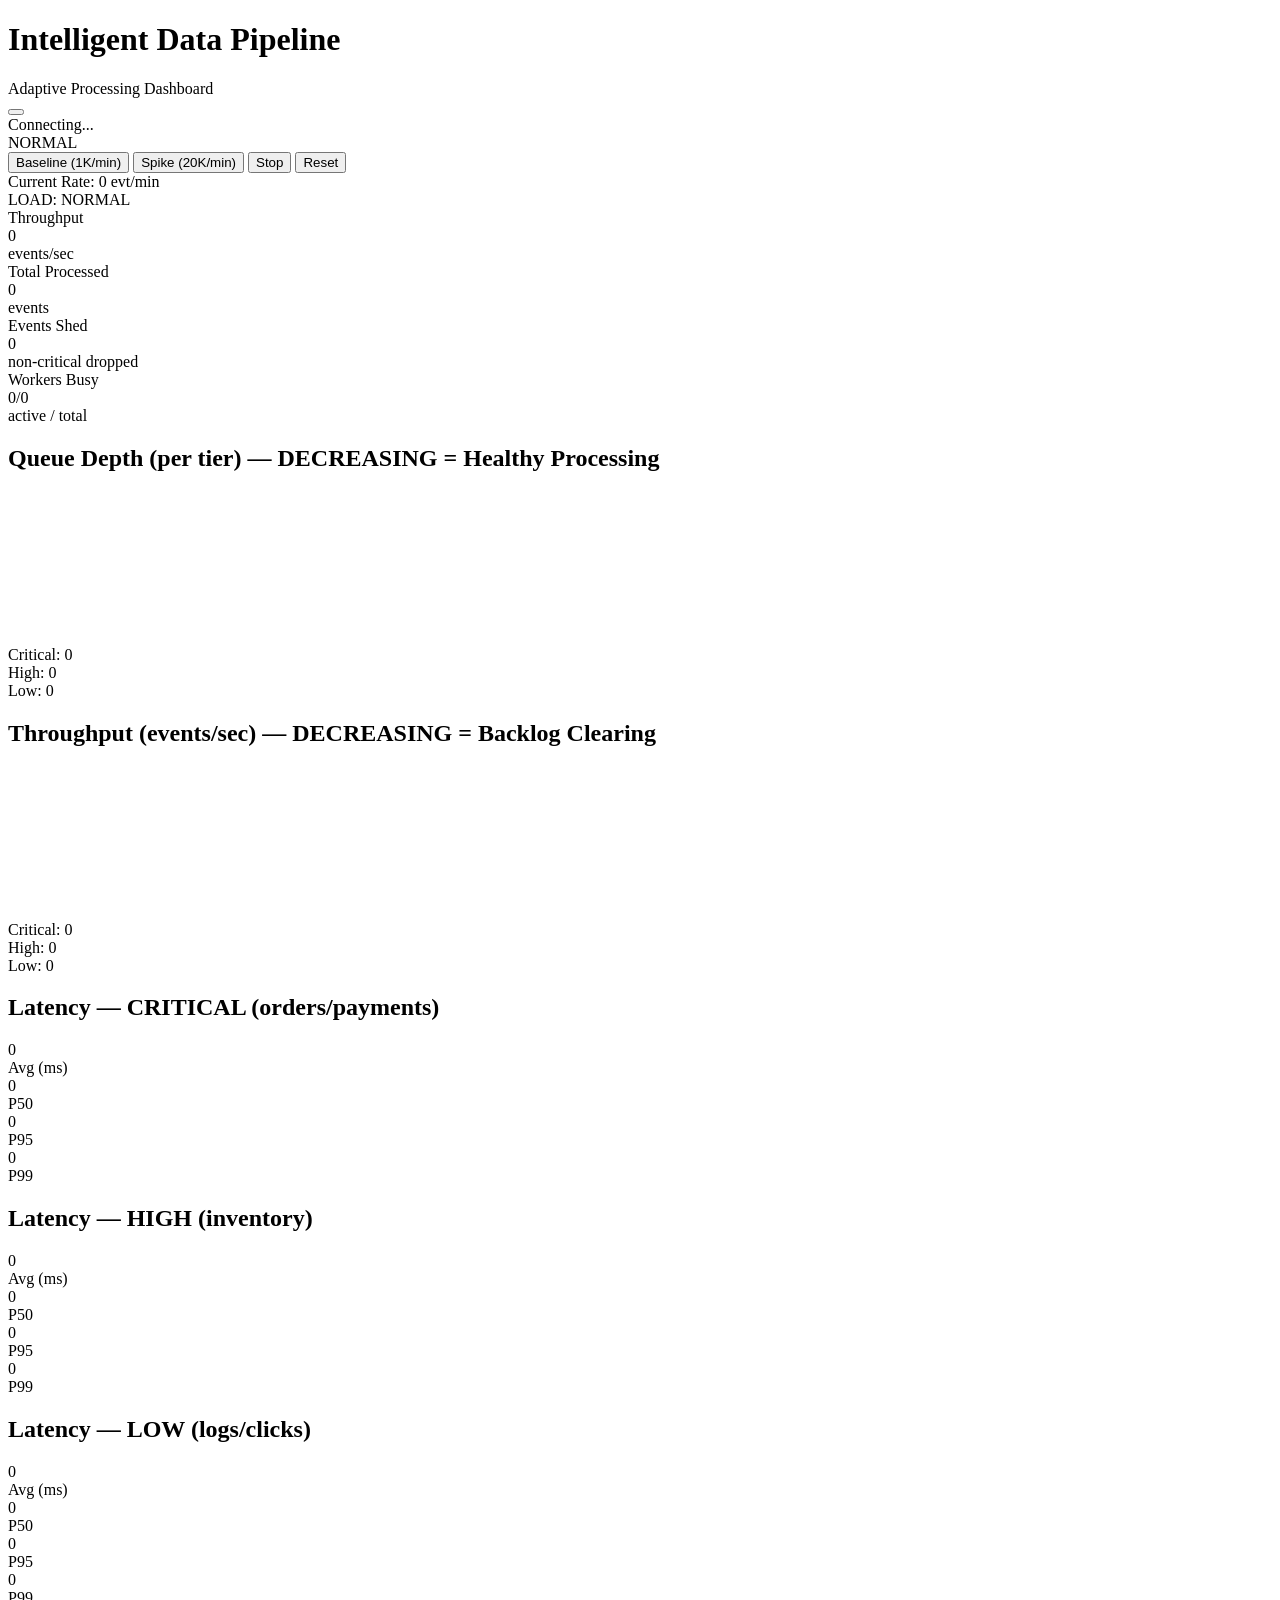
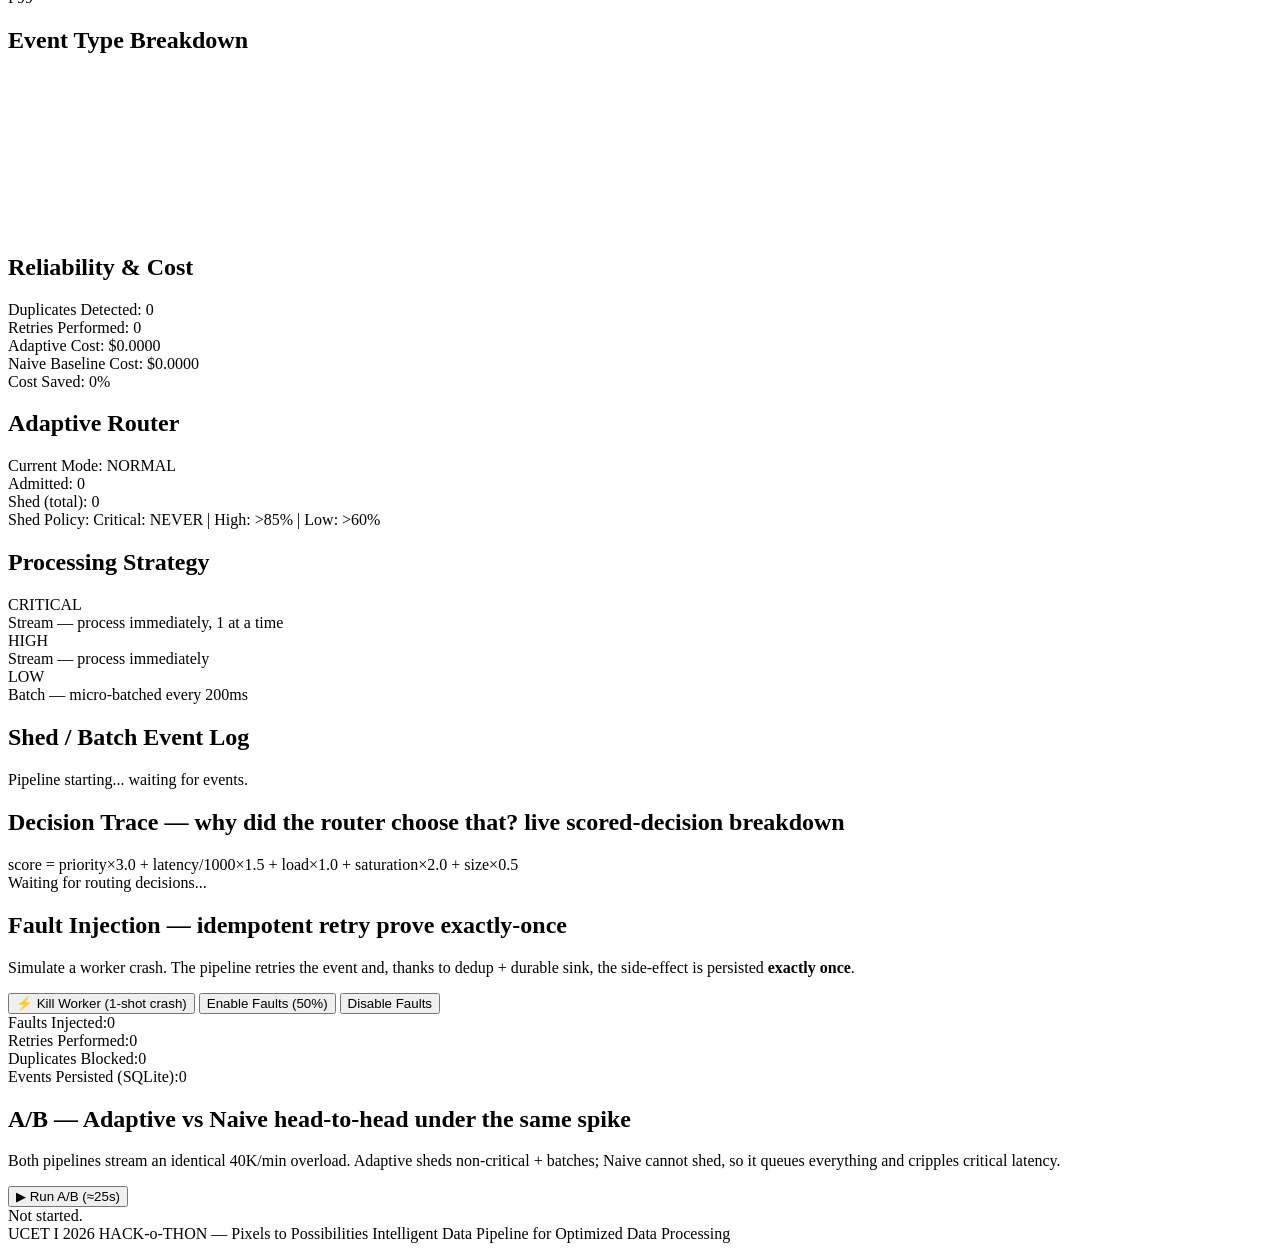
==== intelligence-pipline--master/dashboard/index.html @ bb222b97 "DataStream: Real-time E-commerce Analytics Pipeline with Grafana, Kafka, ClickHouse" ====
<!DOCTYPE html>
<html lang="en">
<head>
<meta charset="UTF-8">
<meta name="viewport" content="width=device-width, initial-scale=1.0">
<title>Intelligent Data Pipeline — Live Dashboard</title>
<link rel="stylesheet" href="/static/style.css">
</head>
<body>
<div class="container">
  <header>
    <div class="header-left">
      <h1>Intelligent Data Pipeline</h1>
      <span class="subtitle">Adaptive Processing Dashboard</span>
    </div>
    <div class="header-right">
      <button class="theme-toggle" id="themeToggle" onclick="toggleTheme()" title="Toggle light/dark mode"></button>
      <div class="status-badge" id="statusBadge">
        <span class="dot"></span>
        <span id="statusText">Connecting...</span>
      </div>
      <div class="mode-badge" id="modeBadge">NORMAL</div>
    </div>
  </header>

  <div class="controls">
    <button id="btnBaseline" class="btn btn-blue" onclick="setRate(1000)">Baseline (1K/min)</button>
    <button id="btnSpike" class="btn btn-red" onclick="setRate(20000)">Spike (20K/min)</button>
    <button id="btnStop" class="btn btn-gray" onclick="togglePipeline()">Stop</button>
    <button class="btn btn-outline" onclick="resetPipeline()">Reset</button>
    <div class="rate-display">
      <span class="label">Current Rate:</span>
      <span id="currentRate" class="value">0</span>
      <span class="unit">evt/min</span>
    </div>
    <div class="overload-indicator" id="overloadIndicator">
      <span class="ol-dot"></span>
      <span id="overloadText">LOAD: NORMAL</span>
    </div>
  </div>

  <div class="kpi-row">
    <div class="kpi-card">
      <div class="kpi-label">Throughput</div>
      <div class="kpi-value" id="kpiThroughput">0</div>
      <div class="kpi-unit">events/sec</div>
    </div>
    <div class="kpi-card">
      <div class="kpi-label">Total Processed</div>
      <div class="kpi-value" id="kpiProcessed">0</div>
      <div class="kpi-unit">events</div>
    </div>
    <div class="kpi-card kpi-shed">
      <div class="kpi-label">Events Shed</div>
      <div class="kpi-value" id="kpiShed">0</div>
      <div class="kpi-unit">non-critical dropped</div>
    </div>
    <div class="kpi-card">
      <div class="kpi-label">Workers Busy</div>
      <div class="kpi-value"><span id="kpiWorkersBusy">0</span>/<span id="kpiWorkersTotal">0</span></div>
      <div class="kpi-unit">active / total</div>
    </div>
  </div>

  <div class="grid-2">
    <div class="card">
      <h2>Queue Depth (per tier) — DECREASING = Healthy Processing</h2>
      <div class="chart-container">
        <canvas id="queueChart"></canvas>
      </div>
      <div class="queue-stats">
        <div class="qstat qstat-critical">
          <span class="qstat-dot"></span>Critical: <span id="qCritical">0</span>
        </div>
        <div class="qstat qstat-high">
          <span class="qstat-dot"></span>High: <span id="qHigh">0</span>
        </div>
        <div class="qstat qstat-low">
          <span class="qstat-dot"></span>Low: <span id="qLow">0</span>
        </div>
      </div>
    </div>

    <div class="card">
      <h2>Throughput (events/sec) — DECREASING = Backlog Clearing</h2>
      <div class="chart-container">
        <canvas id="throughputChart"></canvas>
      </div>
      <div class="queue-stats">
        <div class="qstat qstat-critical">
          <span class="qstat-dot"></span>Critical: <span id="tCritical">0</span>
        </div>
        <div class="qstat qstat-high">
          <span class="qstat-dot"></span>High: <span id="tHigh">0</span>
        </div>
        <div class="qstat qstat-low">
          <span class="qstat-dot"></span>Low: <span id="tLow">0</span>
        </div>
      </div>
    </div>
  </div>

  <div class="grid-3">
    <div class="card latency-card">
      <h2>Latency — CRITICAL (orders/payments)</h2>
      <div class="latency-row">
        <div class="lat-item">
          <div class="lat-value" id="latCAvg">0</div>
          <div class="lat-label">Avg (ms)</div>
        </div>
        <div class="lat-item">
          <div class="lat-value" id="latCP50">0</div>
          <div class="lat-label">P50</div>
        </div>
        <div class="lat-item">
          <div class="lat-value" id="latCP95">0</div>
          <div class="lat-label">P95</div>
        </div>
        <div class="lat-item">
          <div class="lat-value" id="latCP99">0</div>
          <div class="lat-label">P99</div>
        </div>
      </div>
    </div>

    <div class="card latency-card">
      <h2>Latency — HIGH (inventory)</h2>
      <div class="latency-row">
        <div class="lat-item">
          <div class="lat-value" id="latHAvg">0</div>
          <div class="lat-label">Avg (ms)</div>
        </div>
        <div class="lat-item">
          <div class="lat-value" id="latHP50">0</div>
          <div class="lat-label">P50</div>
        </div>
        <div class="lat-item">
          <div class="lat-value" id="latHP95">0</div>
          <div class="lat-label">P95</div>
        </div>
        <div class="lat-item">
          <div class="lat-value" id="latHP99">0</div>
          <div class="lat-label">P99</div>
        </div>
      </div>
    </div>

    <div class="card latency-card">
      <h2>Latency — LOW (logs/clicks)</h2>
      <div class="latency-row">
        <div class="lat-item">
          <div class="lat-value" id="latLAvg">0</div>
          <div class="lat-label">Avg (ms)</div>
        </div>
        <div class="lat-item">
          <div class="lat-value" id="latLP50">0</div>
          <div class="lat-label">P50</div>
        </div>
        <div class="lat-item">
          <div class="lat-value" id="latLP95">0</div>
          <div class="lat-label">P95</div>
        </div>
        <div class="lat-item">
          <div class="lat-value" id="latLP99">0</div>
          <div class="lat-label">P99</div>
        </div>
      </div>
    </div>
  </div>

  <div class="grid-2">
    <div class="card">
      <h2>Event Type Breakdown</h2>
      <div class="chart-container" style="height:160px">
        <canvas id="breakdownChart"></canvas>
      </div>
      <div class="breakdown-grid" id="breakdownGrid"></div>
    </div>

    <div class="card">
      <h2>Reliability & Cost</h2>
      <div class="routing-info">
        <div class="route-row">
          <span class="route-label">Duplicates Detected:</span>
          <span class="route-value" id="relDedup">0</span>
        </div>
        <div class="route-row">
          <span class="route-label">Retries Performed:</span>
          <span class="route-value" id="relRetried">0</span>
        </div>
        <div class="route-row">
          <span class="route-label">Adaptive Cost:</span>
          <span class="route-value" id="relCostAdaptive">$0.0000</span>
        </div>
        <div class="route-row">
          <span class="route-label">Naive Baseline Cost:</span>
          <span class="route-value route-shed" id="relCostNaive">$0.0000</span>
        </div>
        <div class="route-row">
          <span class="route-label">Cost Saved:</span>
          <span class="route-value route-cost" id="relCostSaved">0%</span>
        </div>
      </div>
    </div>
  </div>

  <div class="grid-2">
    <div class="card">
      <h2>Adaptive Router</h2>
      <div class="routing-info">
        <div class="route-row">
          <span class="route-label">Current Mode:</span>
          <span class="route-value" id="routeMode">NORMAL</span>
        </div>
        <div class="route-row">
          <span class="route-label">Admitted:</span>
          <span class="route-value" id="routeAdmitted">0</span>
        </div>
        <div class="route-row">
          <span class="route-label">Shed (total):</span>
          <span class="route-value route-shed" id="routeShed">0</span>
        </div>
        <div class="route-row">
          <span class="route-label">Shed Policy:</span>
          <span class="route-value route-policy" id="routePolicy">Critical: NEVER | High: &gt;85% | Low: &gt;60%</span>
        </div>
      </div>
    </div>

    <div class="card">
      <h2>Processing Strategy</h2>
      <div class="strategy-visual">
        <div class="strategy-tier">
          <div class="tier-bar tier-critical"></div>
          <div class="tier-info">
            <div class="tier-name">CRITICAL</div>
            <div class="tier-desc" id="stratCritical">Stream — process immediately, 1 at a time</div>
          </div>
        </div>
        <div class="strategy-tier">
          <div class="tier-bar tier-high"></div>
          <div class="tier-info">
            <div class="tier-name">HIGH</div>
            <div class="tier-desc" id="stratHigh">Stream — process immediately</div>
          </div>
        </div>
        <div class="strategy-tier">
          <div class="tier-bar tier-low"></div>
          <div class="tier-info">
            <div class="tier-name">LOW</div>
            <div class="tier-desc" id="stratLow">Batch — micro-batched every 200ms</div>
          </div>
        </div>
      </div>
    </div>
  </div>

  <div class="card shed-log-card">
    <h2>Shed / Batch Event Log</h2>
    <div class="shed-log" id="shedLog">
      <div class="log-entry log-info">Pipeline starting... waiting for events.</div>
    </div>
  </div>

  <div class="card trace-card">
    <h2>Decision Trace — why did the router choose that? <span class="hint">live scored-decision breakdown</span></h2>
    <div class="trace-formula">
      score = priority×3.0 + latency/1000×1.5 + load×1.0 + saturation×2.0 + size×0.5
    </div>
    <div class="trace-list" id="traceList">
      <div class="log-entry log-info">Waiting for routing decisions...</div>
    </div>
  </div>

  <div class="grid-2">
    <div class="card">
      <h2>Fault Injection — idempotent retry <span class="hint">prove exactly-once</span></h2>
      <p class="panel-sub">Simulate a worker crash. The pipeline retries the event and, thanks to dedup + durable sink, the side-effect is persisted <strong>exactly once</strong>.</p>
      <div class="route-row">
        <button id="btnKill" class="btn btn-red" onclick="killWorker()">⚡ Kill Worker (1-shot crash)</button>
        <button class="btn btn-purple" onclick="enableFaults()">Enable Faults (50%)</button>
        <button class="btn btn-gray" onclick="disableFaults()">Disable Faults</button>
      </div>
      <div class="routing-info">
        <div class="route-row"><span class="route-label">Faults Injected:</span><span class="route-value" id="faultInjected">0</span></div>
        <div class="route-row"><span class="route-label">Retries Performed:</span><span class="route-value" id="faultRetried">0</span></div>
        <div class="route-row"><span class="route-label">Duplicates Blocked:</span><span class="route-value" id="dupBlocked">0</span></div>
        <div class="route-row"><span class="route-label">Events Persisted (SQLite):</span><span class="route-value" id="persisted">0</span></div>
      </div>
    </div>

    <div class="card">
      <h2>A/B — Adaptive vs Naive <span class="hint">head-to-head under the same spike</span></h2>
      <p class="panel-sub">Both pipelines stream an identical 40K/min overload. Adaptive sheds non-critical + batches; Naive cannot shed, so it queues everything and cripples critical latency.</p>
      <button id="btnAB" class="btn btn-blue" onclick="runAB()">▶ Run A/B (≈25s)</button>
      <div class="ab-status" id="abStatus">Not started.</div>
      <div class="ab-grid" id="abGrid" style="display:none">
        <div class="ab-col">
          <div class="ab-title">Adaptive</div>
          <div class="route-row"><span class="route-label">Critical P95:</span><span class="route-value ab-id" id="abAdaptiveLat">—</span></div>
          <div class="route-row"><span class="route-label">Shed:</span><span class="route-value" id="abAdaptiveShed">—</span></div>
        </div>
        <div class="ab-col">
          <div class="ab-title">Naive</div>
          <div class="route-row"><span class="route-label">Critical P95:</span><span class="route-value ab-naive" id="abNaiveLat">—</span></div>
          <div class="route-row"><span class="route-label">Shed:</span><span class="route-value" id="abNaiveShed">—</span></div>
        </div>
        <div class="ab-col ab-suffix">
          <div class="route-row"><span class="route-label">Speedup:</span><span class="route-value ab-x" id="abSpeedup">—×</span></div>
        </div>
      </div>
    </div>
  </div>

  <footer>
    <span>UCET I 2026 HACK-o-THON — Pixels to Possibilities</span>
    <span>Intelligent Data Pipeline for Optimized Data Processing</span>
  </footer>
</div>

<script src="/static/app.js"></script>
</body>
</html>
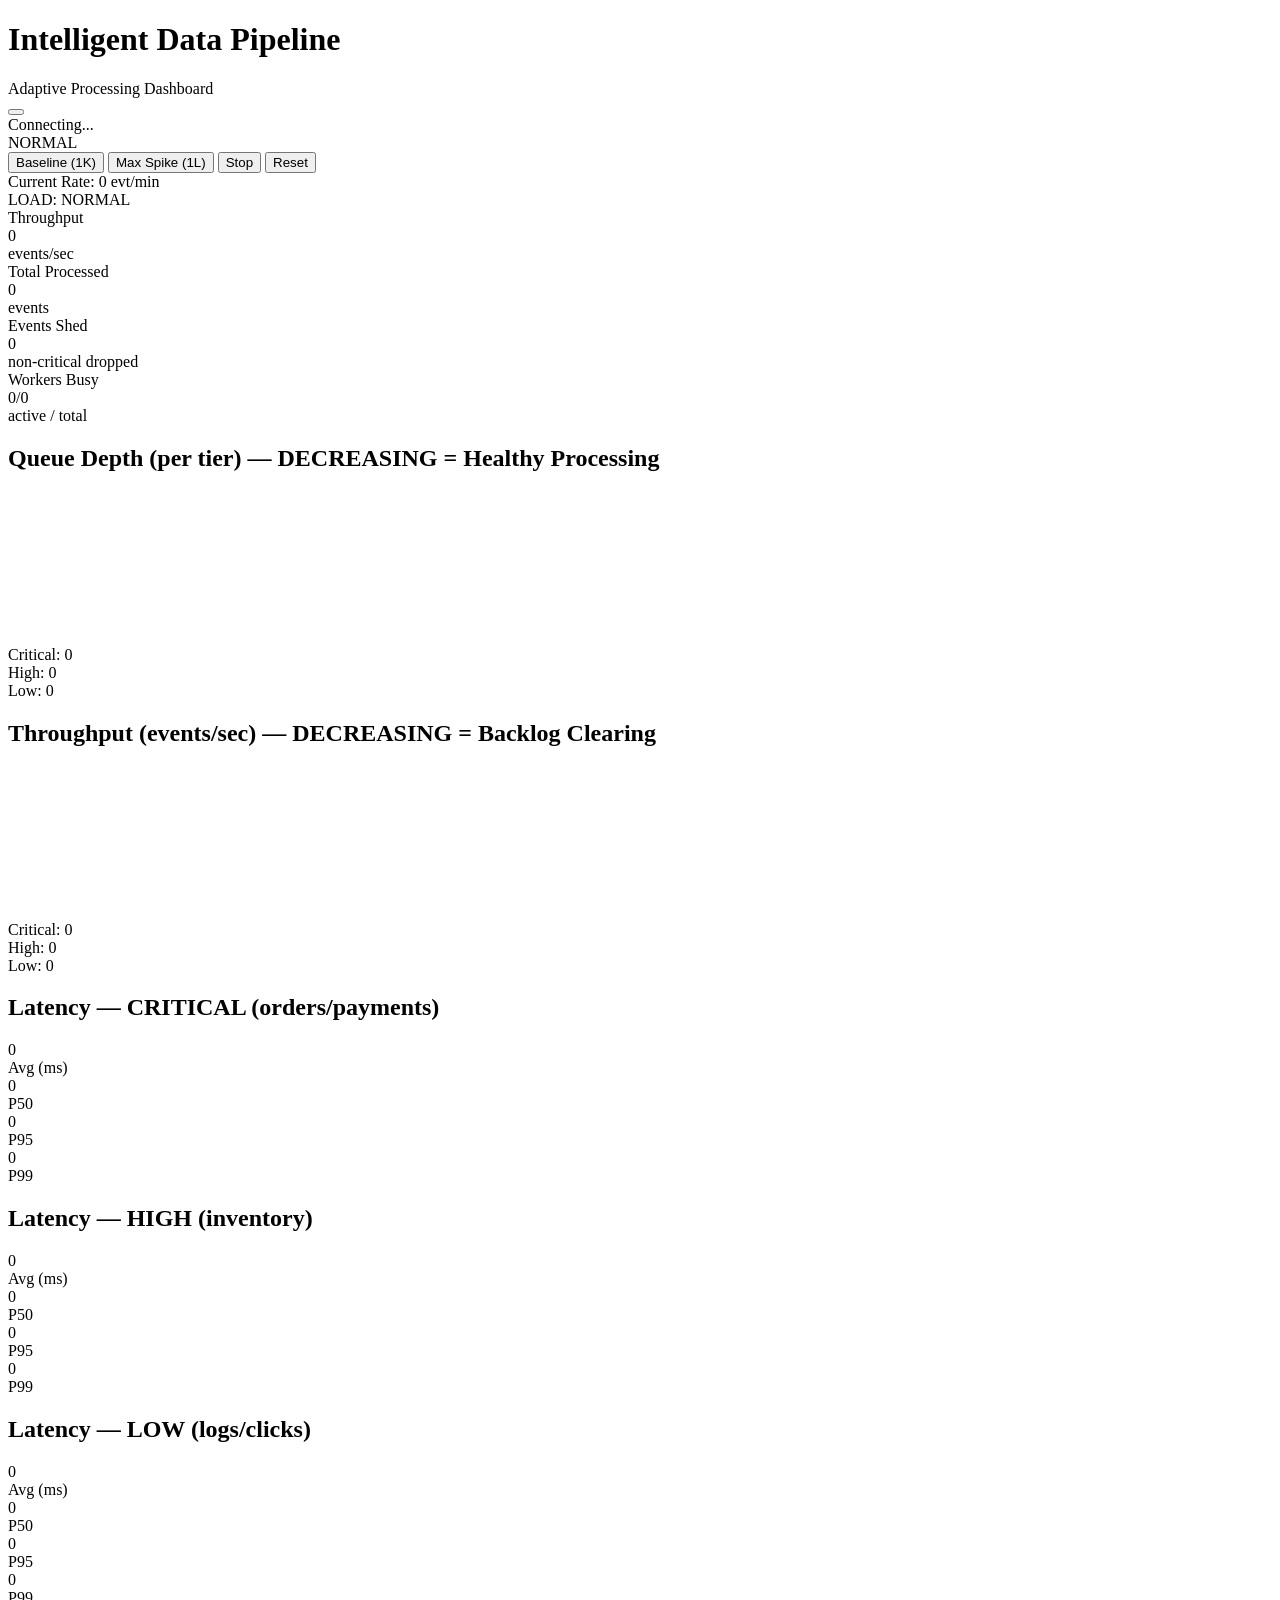
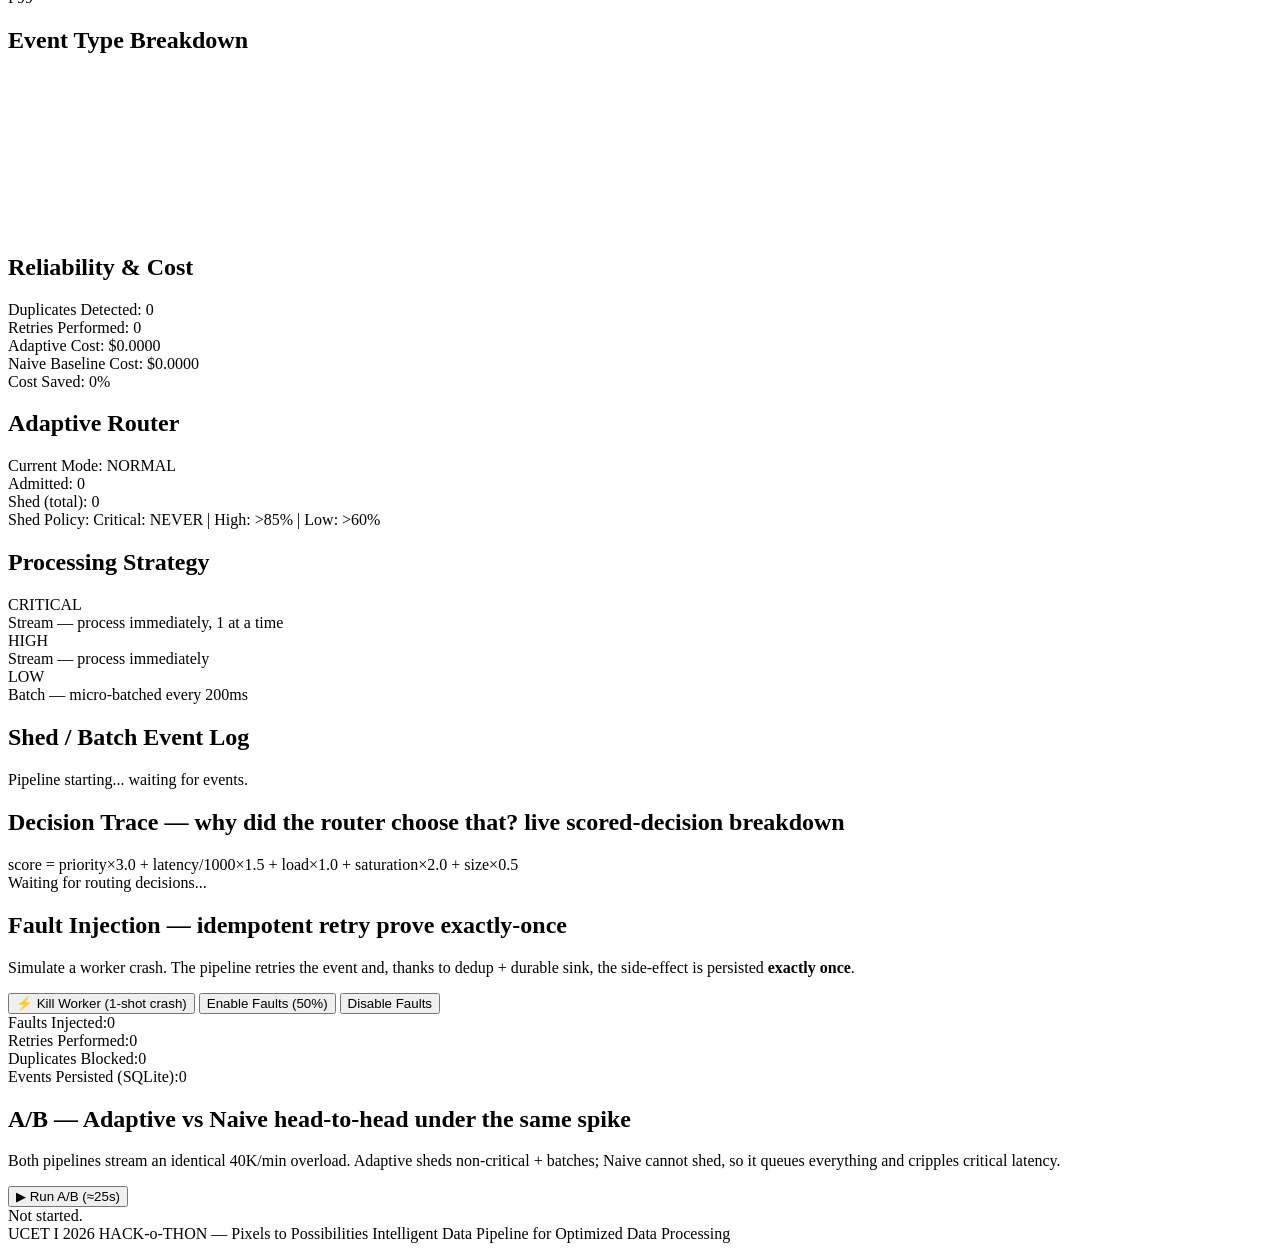
==== commit fe2fc92e: "Fix: spike button now 1L (100K), baseline stays at 1K, dashboard buttons reflect new values" ====
--- a/intelligence-pipline--master/dashboard/index.html
+++ b/intelligence-pipline--master/dashboard/index.html
@@ -24,8 +24,8 @@
   </header>
 
   <div class="controls">
-    <button id="btnBaseline" class="btn btn-blue" onclick="setRate(1000)">Baseline (1K/min)</button>
-    <button id="btnSpike" class="btn btn-red" onclick="setRate(20000)">Spike (20K/min)</button>
+    <button id="btnBaseline" class="btn btn-blue" onclick="setRate(1000)">Baseline (1K)</button>
+    <button id="btnSpike" class="btn btn-red" onclick="setRate(100000)">Max Spike (1L)</button>
     <button id="btnStop" class="btn btn-gray" onclick="togglePipeline()">Stop</button>
     <button class="btn btn-outline" onclick="resetPipeline()">Reset</button>
     <div class="rate-display">
